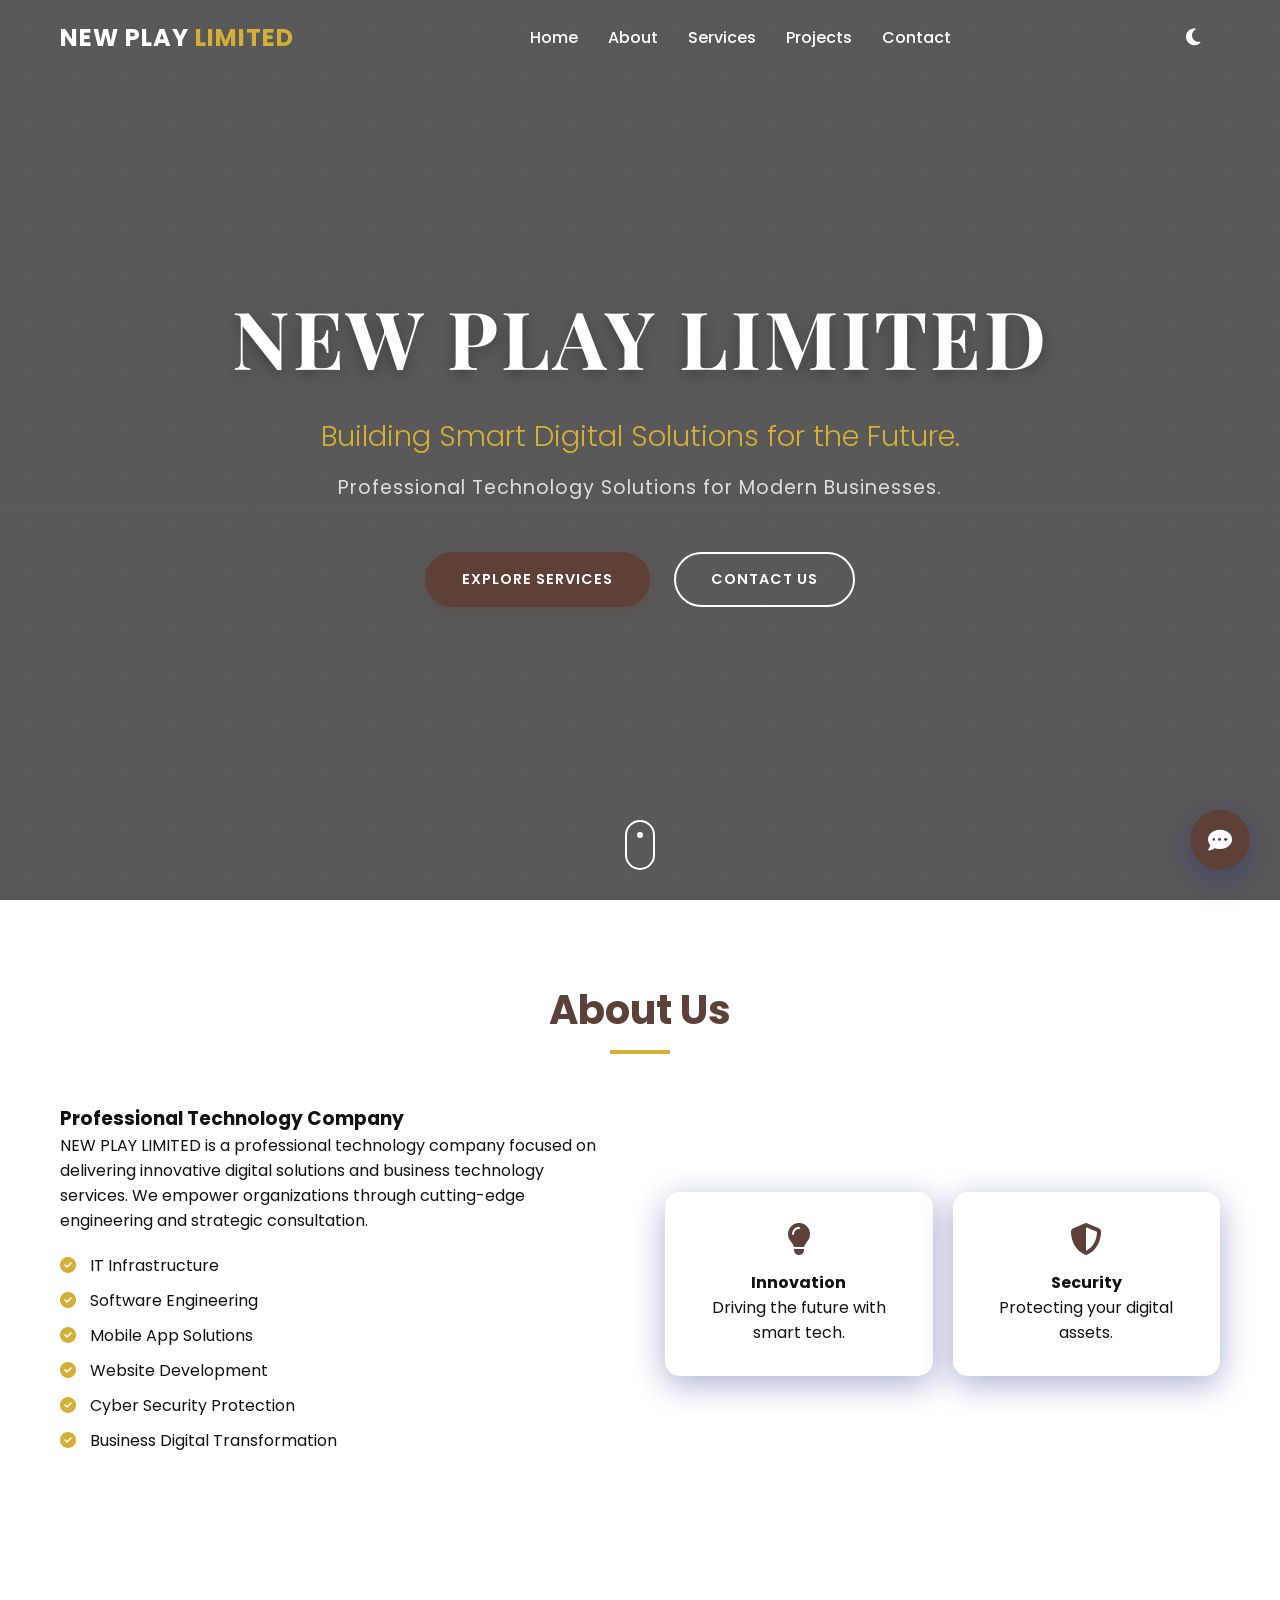
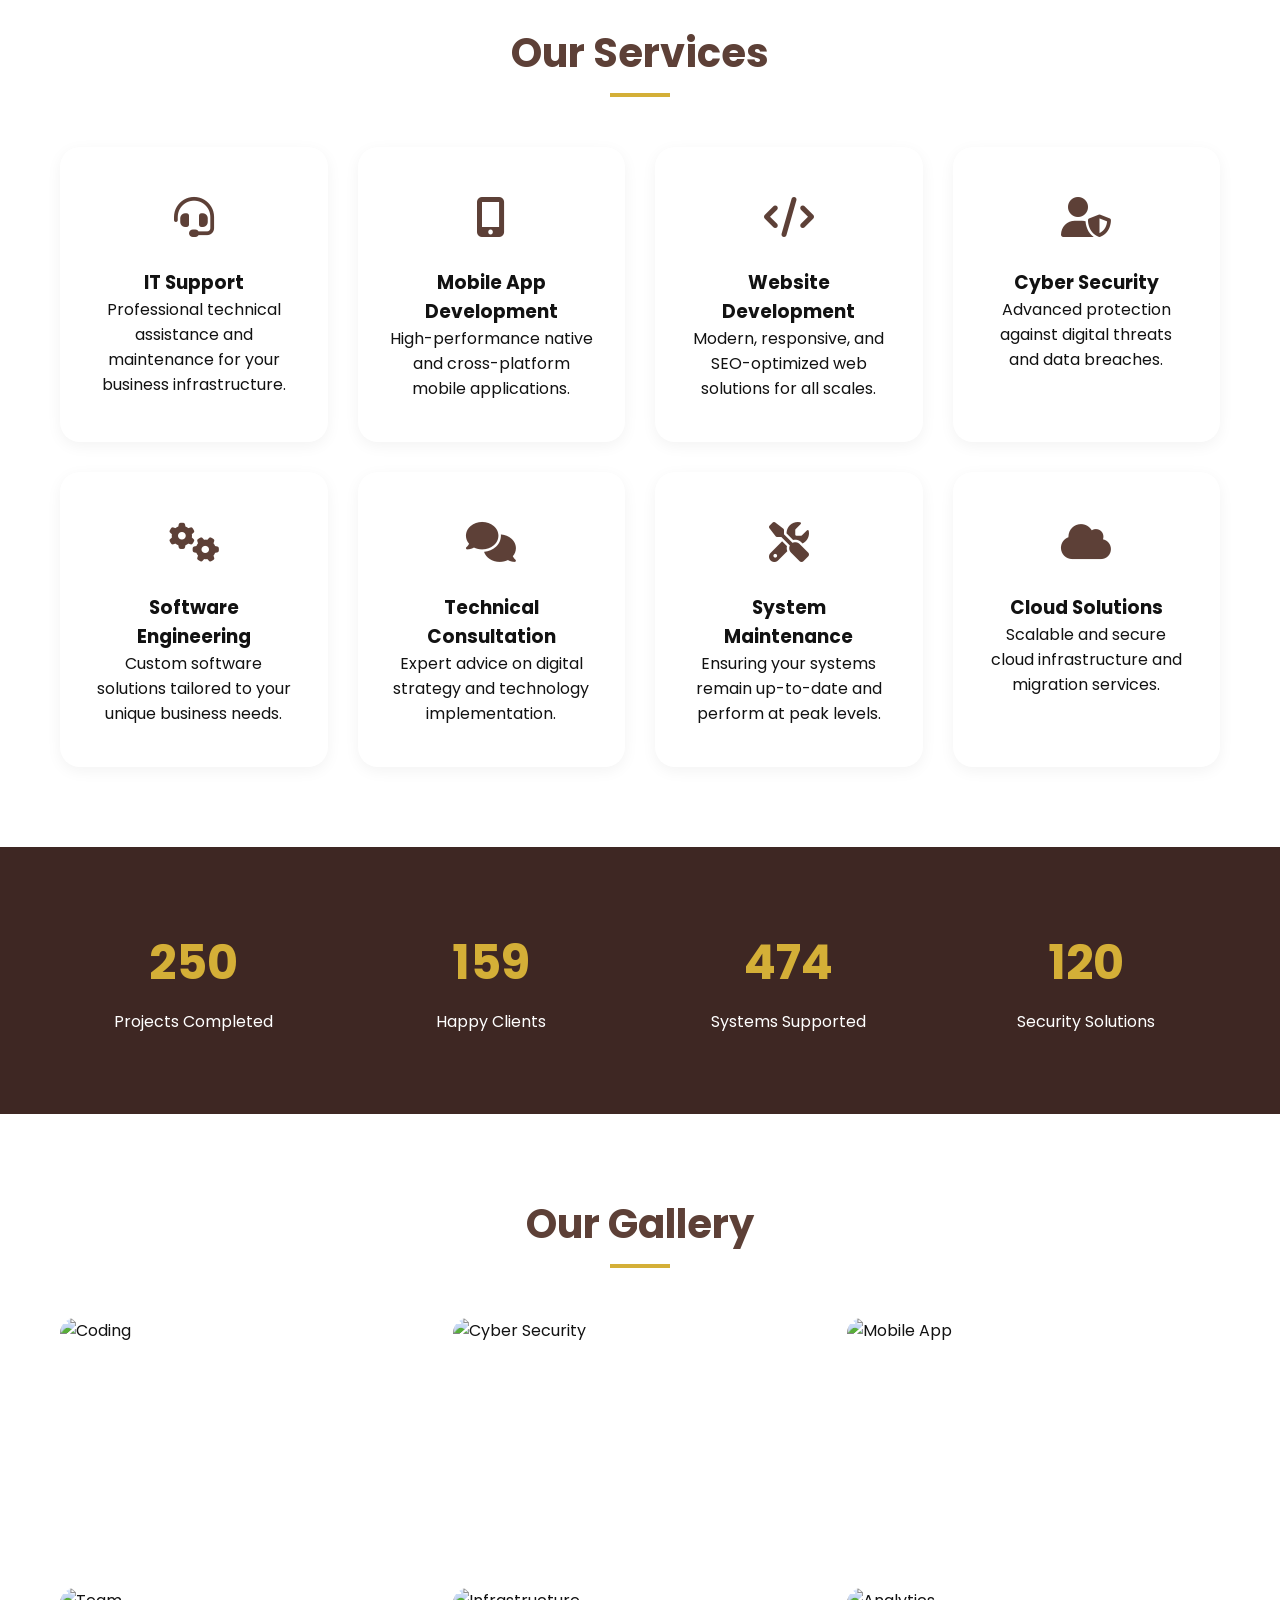
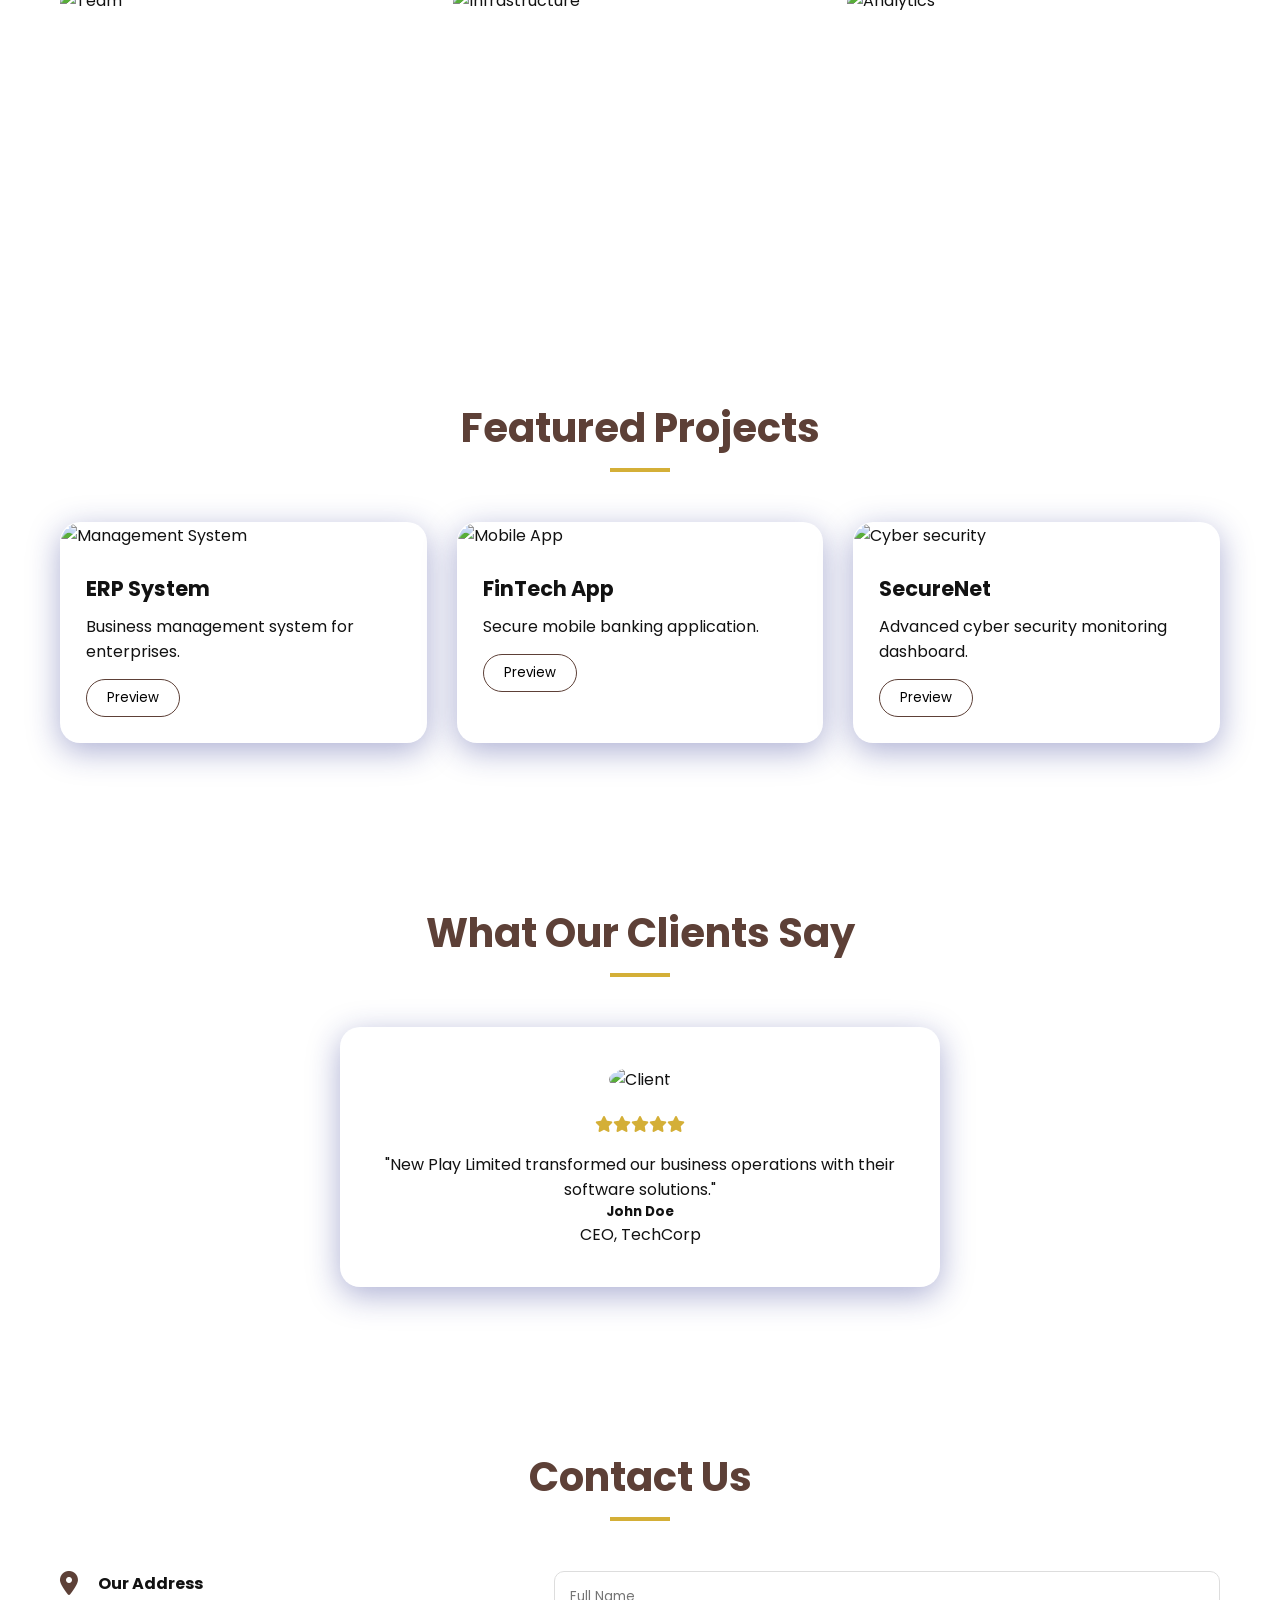
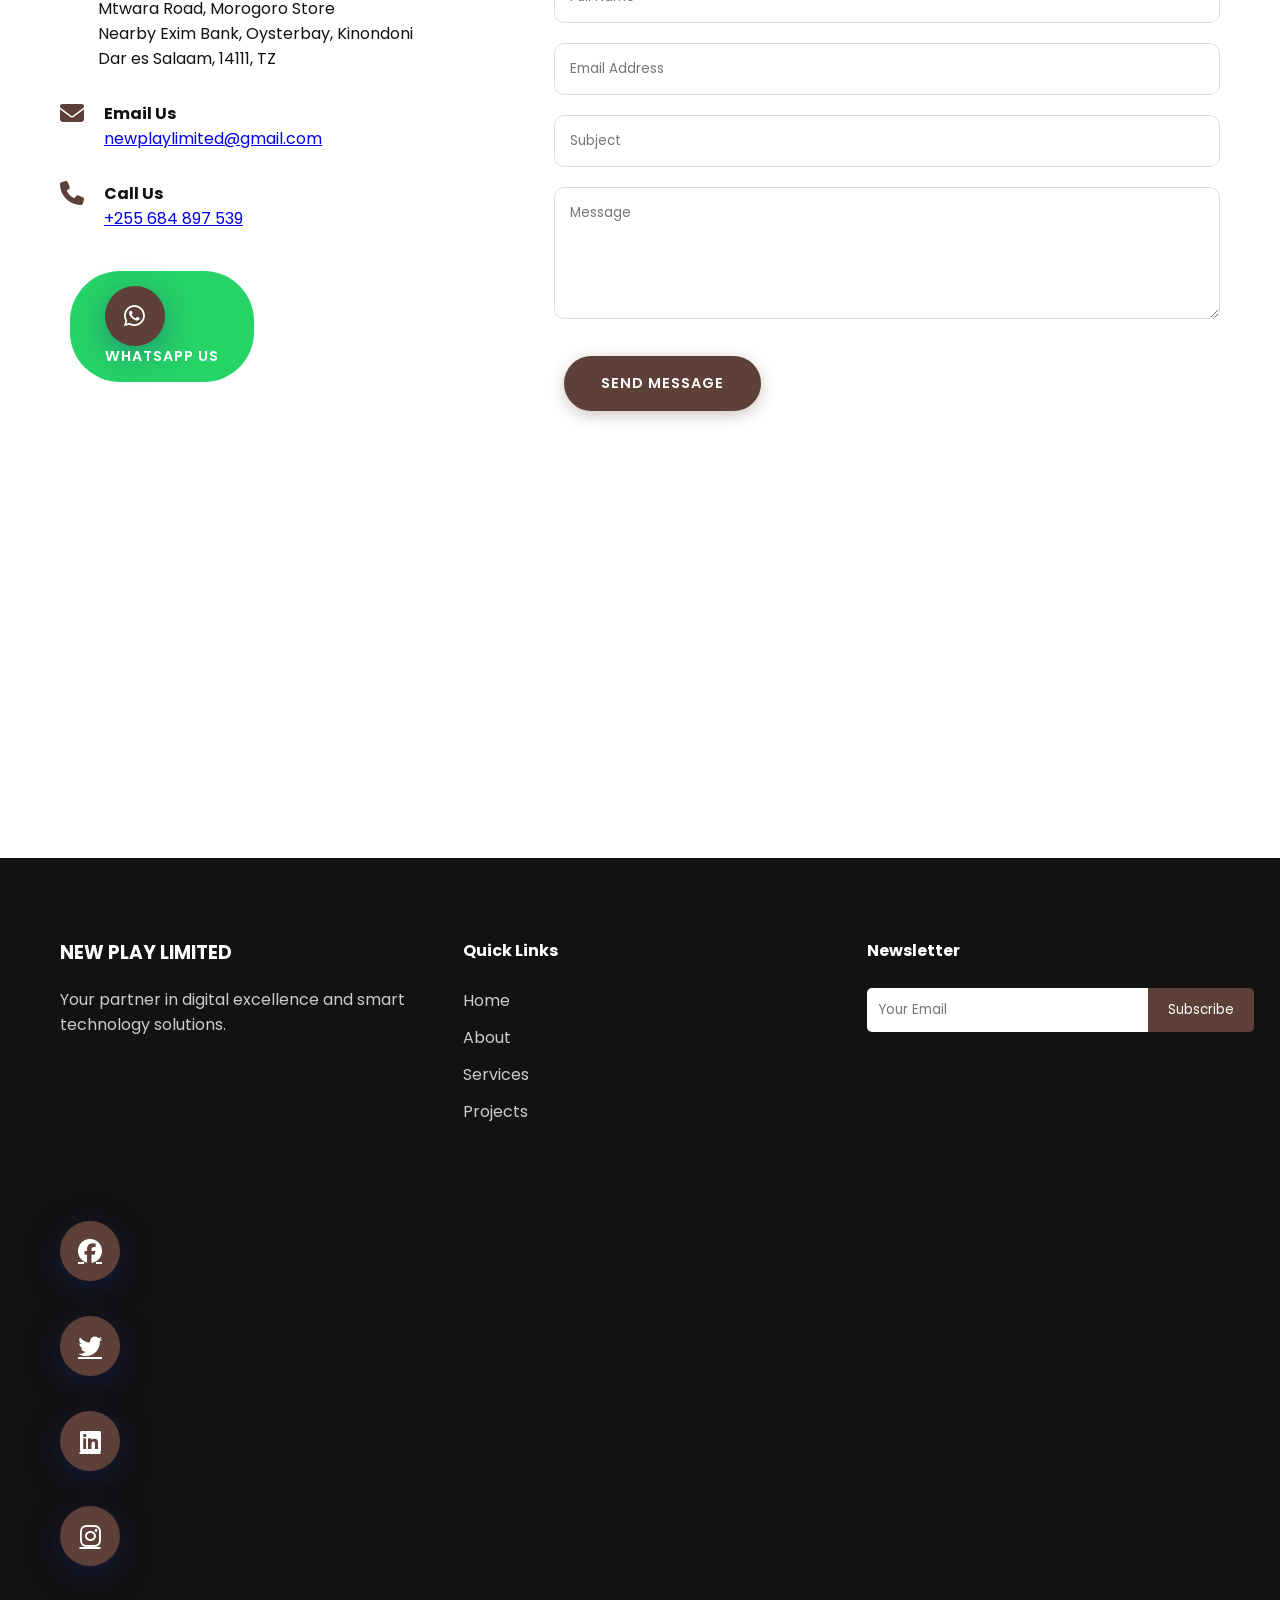
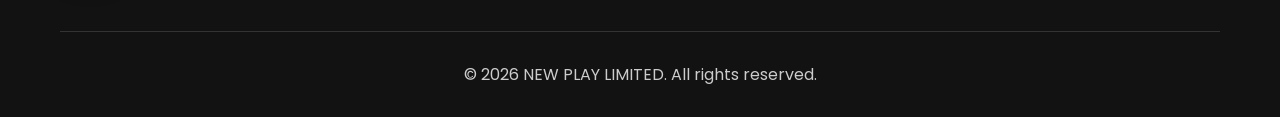
==== website/index.html @ 84be2267 "Initial commit: Professional website and project structure" ====
<!DOCTYPE html>
<html lang="en">
<head>
    <meta charset="UTF-8">
    <meta name="viewport" content="width=device-width, initial-scale=1.0">
    <title>NEW PLAY LIMITED | Building Smart Digital Solutions</title>
    <!-- Google Fonts -->
    <link href="https://fonts.googleapis.com/css2?family=Poppins:wght@300;400;500;600;700&family=Playfair+Display:wght@700&display=swap" rel="stylesheet">
    <!-- Font Awesome -->
    <link rel="stylesheet" href="https://cdnjs.cloudflare.com/ajax/libs/font-awesome/6.4.0/css/all.min.css">
    <!-- AOS Animation Library -->
    <link href="https://unpkg.com/aos@2.3.1/dist/aos.css" rel="stylesheet">
    <link rel="stylesheet" href="style.css">
</head>
<body>

    <!-- Loading Screen -->
    <div id="loader">
        <div class="spinner"></div>
    </div>

    <!-- Header / Navbar -->
    <header id="header">
        <nav class="navbar">
            <div class="logo">
                <a href="#">NEW PLAY <span>LIMITED</span></a>
            </div>
            <ul class="nav-links">
                <li><a href="#home">Home</a></li>
                <li><a href="#about">About</a></li>
                <li><a href="#services">Services</a></li>
                <li><a href="#portfolio">Projects</a></li>
                <li><a href="#contact">Contact</a></li>
            </ul>
            <div class="nav-btns">
                <button id="mode-toggle"><i class="fas fa-moon"></i></button>
                <div class="hamburger">
                    <span></span>
                    <span></span>
                    <span></span>
                </div>
            </div>
        </nav>
    </header>

    <!-- Hero Section -->
    <section id="home" class="hero">
        <div class="hero-content" data-aos="fade-up">
            <h1 data-aos="zoom-in" data-aos-delay="100">NEW PLAY LIMITED</h1>
            <p class="tagline" data-aos="fade-up" data-aos-delay="200">Building Smart Digital Solutions for the Future.</p>
            <p class="subtitle" data-aos="fade-up" data-aos-delay="300">Professional Technology Solutions for Modern Businesses.</p>
            <div class="hero-btns" data-aos="fade-up" data-aos-delay="400">
                <a href="#services" class="btn btn-primary">Explore Services</a>
                <a href="#contact" class="btn btn-secondary">Contact Us</a>
            </div>
        </div>
        <div class="scroll-indicator">
            <div class="mouse"></div>
        </div>
    </section>

    <!-- About Section -->
    <section id="about" class="about section-padding">
        <div class="container">
            <div class="section-header" data-aos="fade-up">
                <h2>About Us</h2>
                <div class="underline"></div>
            </div>
            <div class="about-grid">
                <div class="about-text" data-aos="fade-right">
                    <h3>Professional Technology Company</h3>
                    <p>NEW PLAY LIMITED is a professional technology company focused on delivering innovative digital solutions and business technology services. We empower organizations through cutting-edge engineering and strategic consultation.</p>
                    <ul class="expertise-list">
                        <li><i class="fas fa-check-circle"></i> IT Infrastructure</li>
                        <li><i class="fas fa-check-circle"></i> Software Engineering</li>
                        <li><i class="fas fa-check-circle"></i> Mobile App Solutions</li>
                        <li><i class="fas fa-check-circle"></i> Website Development</li>
                        <li><i class="fas fa-check-circle"></i> Cyber Security Protection</li>
                        <li><i class="fas fa-check-circle"></i> Business Digital Transformation</li>
                    </ul>
                </div>
                <div class="about-cards" data-aos="fade-left">
                    <div class="info-card">
                        <i class="fas fa-lightbulb"></i>
                        <h4>Innovation</h4>
                        <p>Driving the future with smart tech.</p>
                    </div>
                    <div class="info-card">
                        <i class="fas fa-shield-alt"></i>
                        <h4>Security</h4>
                        <p>Protecting your digital assets.</p>
                    </div>
                </div>
            </div>
        </div>
    </section>

    <!-- Services Section -->
    <section id="services" class="services section-padding">
        <div class="container">
            <div class="section-header" data-aos="fade-up">
                <h2>Our Services</h2>
                <div class="underline"></div>
            </div>
            <div class="services-grid">
                <!-- IT Support -->
                <div class="service-card" data-aos="zoom-in">
                    <div class="card-icon"><i class="fas fa-headset"></i></div>
                    <h3>IT Support</h3>
                    <p>Professional technical assistance and maintenance for your business infrastructure.</p>
                </div>
                <!-- Mobile App -->
                <div class="service-card" data-aos="zoom-in" data-aos-delay="100">
                    <div class="card-icon"><i class="fas fa-mobile-alt"></i></div>
                    <h3>Mobile App Development</h3>
                    <p>High-performance native and cross-platform mobile applications.</p>
                </div>
                <!-- Website Dev -->
                <div class="service-card" data-aos="zoom-in" data-aos-delay="200">
                    <div class="card-icon"><i class="fas fa-code"></i></div>
                    <h3>Website Development</h3>
                    <p>Modern, responsive, and SEO-optimized web solutions for all scales.</p>
                </div>
                <!-- Cyber Security -->
                <div class="service-card" data-aos="zoom-in" data-aos-delay="300">
                    <div class="card-icon"><i class="fas fa-user-shield"></i></div>
                    <h3>Cyber Security</h3>
                    <p>Advanced protection against digital threats and data breaches.</p>
                </div>
                <!-- Software Engineering -->
                <div class="service-card" data-aos="zoom-in" data-aos-delay="400">
                    <div class="card-icon"><i class="fas fa-cogs"></i></div>
                    <h3>Software Engineering</h3>
                    <p>Custom software solutions tailored to your unique business needs.</p>
                </div>
                <!-- Technical Consultation -->
                <div class="service-card" data-aos="zoom-in" data-aos-delay="500">
                    <div class="card-icon"><i class="fas fa-comments"></i></div>
                    <h3>Technical Consultation</h3>
                    <p>Expert advice on digital strategy and technology implementation.</p>
                </div>
                <!-- System Maintenance -->
                <div class="service-card" data-aos="zoom-in" data-aos-delay="600">
                    <div class="card-icon"><i class="fas fa-tools"></i></div>
                    <h3>System Maintenance</h3>
                    <p>Ensuring your systems remain up-to-date and perform at peak levels.</p>
                </div>
                <!-- Cloud Solutions -->
                <div class="service-card" data-aos="zoom-in" data-aos-delay="700">
                    <div class="card-icon"><i class="fas fa-cloud"></i></div>
                    <h3>Cloud Solutions</h3>
                    <p>Scalable and secure cloud infrastructure and migration services.</p>
                </div>
            </div>
        </div>
    </section>

    <!-- Statistics Section -->
    <section class="stats section-padding">
        <div class="container">
            <div class="stats-grid">
                <div class="stat-item" data-aos="fade-up">
                    <h3 class="counter" data-target="250">0</h3>
                    <p>Projects Completed</p>
                </div>
                <div class="stat-item" data-aos="fade-up" data-aos-delay="100">
                    <h3 class="counter" data-target="180">0</h3>
                    <p>Happy Clients</p>
                </div>
                <div class="stat-item" data-aos="fade-up" data-aos-delay="200">
                    <h3 class="counter" data-target="500">0</h3>
                    <p>Systems Supported</p>
                </div>
                <div class="stat-item" data-aos="fade-up" data-aos-delay="300">
                    <h3 class="counter" data-target="120">0</h3>
                    <p>Security Solutions</p>
                </div>
            </div>
        </div>
    </section>

    <!-- Gallery Section -->
    <section id="gallery" class="gallery section-padding">
        <div class="container">
            <div class="section-header" data-aos="fade-up">
                <h2>Our Gallery</h2>
                <div class="underline"></div>
            </div>
            <div class="gallery-grid">
                <div class="gallery-item" data-aos="zoom-in">
                    <img src="https://images.unsplash.com/photo-1517694712202-14dd9538aa97" alt="Coding">
                    <div class="overlay"><span>Software Dev</span></div>
                </div>
                <div class="gallery-item" data-aos="zoom-in" data-aos-delay="100">
                    <img src="https://images.unsplash.com/photo-1550751827-4bd374c3f58b" alt="Cyber Security">
                    <div class="overlay"><span>Cyber Security</span></div>
                </div>
                <div class="gallery-item" data-aos="zoom-in" data-aos-delay="200">
                    <img src="https://images.unsplash.com/photo-1526772662000-3f88f10405ff" alt="Mobile App">
                    <div class="overlay"><span>Mobile Solutions</span></div>
                </div>
                <div class="gallery-item" data-aos="zoom-in" data-aos-delay="300">
                    <img src="https://images.unsplash.com/photo-1551434678-e076c223a692" alt="Team">
                    <div class="overlay"><span>Collaboration</span></div>
                </div>
                <div class="gallery-item" data-aos="zoom-in" data-aos-delay="400">
                    <img src="https://images.unsplash.com/photo-1451187580459-43490279c0fa" alt="Infrastructure">
                    <div class="overlay"><span>Infrastructure</span></div>
                </div>
                <div class="gallery-item" data-aos="zoom-in" data-aos-delay="500">
                    <img src="https://images.unsplash.com/photo-1460925895917-afdab827c52f" alt="Analytics">
                    <div class="overlay"><span>Digital Growth</span></div>
                </div>
            </div>
        </div>
    </section>

    <!-- Portfolio Section -->
    <section id="portfolio" class="portfolio section-padding">
        <div class="container">
            <div class="section-header" data-aos="fade-up">
                <h2>Featured Projects</h2>
                <div class="underline"></div>
            </div>
            <div class="portfolio-grid">
                <div class="portfolio-card" data-aos="fade-up">
                    <div class="project-img">
                        <img src="https://images.unsplash.com/photo-1551288049-bbbda536339a" alt="Management System">
                    </div>
                    <div class="project-info">
                        <h4>ERP System</h4>
                        <p>Business management system for enterprises.</p>
                        <button class="btn-sm">Preview</button>
                    </div>
                </div>
                <div class="portfolio-card" data-aos="fade-up" data-aos-delay="100">
                    <div class="project-img">
                        <img src="https://images.unsplash.com/photo-1512941937669-90a1b58e7e9c" alt="Mobile App">
                    </div>
                    <div class="project-info">
                        <h4>FinTech App</h4>
                        <p>Secure mobile banking application.</p>
                        <button class="btn-sm">Preview</button>
                    </div>
                </div>
                <div class="portfolio-card" data-aos="fade-up" data-aos-delay="200">
                    <div class="project-img">
                        <img src="https://images.unsplash.com/photo-1555066931-4365d14bab8c" alt="Cyber security">
                    </div>
                    <div class="project-info">
                        <h4>SecureNet</h4>
                        <p>Advanced cyber security monitoring dashboard.</p>
                        <button class="btn-sm">Preview</button>
                    </div>
                </div>
            </div>
        </div>
    </section>

    <!-- Testimonials Section -->
    <section class="testimonials section-padding">
        <div class="container">
            <div class="section-header" data-aos="fade-up">
                <h2>What Our Clients Say</h2>
                <div class="underline"></div>
            </div>
            <div class="testimonial-slider" data-aos="fade-up">
                <div class="testimonial-card">
                    <img src="https://i.pravatar.cc/100?u=1" alt="Client">
                    <div class="stars"><i class="fas fa-star"></i><i class="fas fa-star"></i><i class="fas fa-star"></i><i class="fas fa-star"></i><i class="fas fa-star"></i></div>
                    <p>"New Play Limited transformed our business operations with their software solutions."</p>
                    <h5>John Doe</h5>
                    <span>CEO, TechCorp</span>
                </div>
                <!-- More will be handled by JS slider logic or simple flex -->
            </div>
        </div>
    </section>

    <!-- Contact Section -->
    <section id="contact" class="contact section-padding">
        <div class="container">
            <div class="section-header" data-aos="fade-up">
                <h2>Contact Us</h2>
                <div class="underline"></div>
            </div>
            <div class="contact-grid">
                <div class="contact-info" data-aos="fade-right">
                    <div class="info-item">
                        <i class="fas fa-map-marker-alt"></i>
                        <div>
                            <h4>Our Address</h4>
                            <p>Mtwara Road, Morogoro Store</p>
                            <p>Nearby Exim Bank, Oysterbay, Kinondoni</p>
                            <p>Dar es Salaam, 14111, TZ</p>
                        </div>
                    </div>
                    <div class="info-item">
                        <i class="fas fa-envelope"></i>
                        <div>
                            <h4>Email Us</h4>
                            <p><a href="mailto:newplaylimited@gmail.com">newplaylimited@gmail.com</a></p>
                        </div>
                    </div>
                    <div class="info-item">
                        <i class="fas fa-phone"></i>
                        <div>
                            <h4>Call Us</h4>
                            <p><a href="tel:+255684897539">+255 684 897 539</a></p>
                        </div>
                    </div>
                    <a href="https://wa.me/255684897539" class="btn btn-whatsapp"><i class="fab fa-whatsapp"></i> WhatsApp Us</a>
                </div>
                <div class="contact-form" data-aos="fade-left">
                    <form id="contact-form">
                        <div class="form-group">
                            <input type="text" placeholder="Full Name" required>
                        </div>
                        <div class="form-group">
                            <input type="email" placeholder="Email Address" required>
                        </div>
                        <div class="form-group">
                            <input type="text" placeholder="Subject" required>
                        </div>
                        <div class="form-group">
                            <textarea placeholder="Message" rows="5" required></textarea>
                        </div>
                        <button type="submit" class="btn btn-primary">Send Message</button>
                    </form>
                </div>
            </div>
            <div class="map-container" data-aos="fade-up">
                <iframe src="https://www.google.com/maps/embed?pb=!1m18!1m12!1m3!1d3961.8023456789!2d39.26!3d-6.78!2m3!1f0!2f0!3f0!3m2!1i1024!2i768!4f13.1!3m3!1m2!1s0x0%3A0x0!2zNsKwNDYnNDguMCJTIDM5wrAxNSczNi4wIkU!5e0!3m2!1sen!2stz!4v1620000000000!5m2!1sen!2stz" width="100%" height="300" style="border:0;" allowfullscreen="" loading="lazy"></iframe>
            </div>
        </div>
    </section>

    <!-- Footer -->
    <footer>
        <div class="container">
            <div class="footer-grid">
                <div class="footer-about">
                    <h3>NEW PLAY <span>LIMITED</span></h3>
                    <p>Your partner in digital excellence and smart technology solutions.</p>
                </div>
                <div class="footer-links">
                    <h4>Quick Links</h4>
                    <ul>
                        <li><a href="#home">Home</a></li>
                        <li><a href="#about">About</a></li>
                        <li><a href="#services">Services</a></li>
                        <li><a href="#portfolio">Projects</a></li>
                    </ul>
                </div>
                <div class="footer-newsletter">
                    <h4>Newsletter</h4>
                    <form>
                        <input type="email" placeholder="Your Email">
                        <button type="submit">Subscribe</button>
                    </form>
                </div>
            </div>
            <div class="social-links">
                <a href="#"><i class="fab fa-facebook"></i></a>
                <a href="#"><i class="fab fa-twitter"></i></a>
                <a href="#"><i class="fab fa-linkedin"></i></a>
                <a href="#"><i class="fab fa-instagram"></i></a>
            </div>
            <div class="copyright">
                <p>&copy; 2026 NEW PLAY LIMITED. All rights reserved.</p>
            </div>
        </div>
    </footer>

    <!-- Floating Action Button -->
    <div class="fab-container">
        <a href="#contact" class="fab"><i class="fas fa-comment-dots"></i></a>
    </div>

    <!-- AOS JS -->
    <script src="https://unpkg.com/aos@2.3.1/dist/aos.js"></script>
    <script src="script.js"></script>
</body>
</html>
---- website/style.css ----
:root {
    --primary-brown: #5d4037;
    --light-brown: #8d6e63;
    --dark-brown: #3e2723;
    --gold: #d4af37;
    --white: #ffffff;
    --black: #121212;
    --glass: rgba(255, 255, 255, 0.1);
    --glass-border: rgba(255, 255, 255, 0.2);
    --shadow: 0 8px 32px 0 rgba(31, 38, 135, 0.37);
    --transition: all 0.3s ease;
}

[data-theme="dark"] {
    --white: #1e1e1e;
    --black: #ffffff;
    --glass: rgba(0, 0, 0, 0.3);
    --glass-border: rgba(255, 255, 255, 0.1);
}

* {
    margin: 0;
    padding: 0;
    box-sizing: border-box;
    font-family: 'Poppins', sans-serif;
}

html {
    scroll-behavior: smooth;
}

body {
    background-color: var(--white);
    color: var(--black);
    overflow-x: hidden;
}

/* Loader */
#loader {
    position: fixed;
    top: 0;
    left: 0;
    width: 100%;
    height: 100vh;
    background: var(--dark-brown);
    display: flex;
    justify-content: center;
    align-items: center;
    z-index: 9999;
    transition: opacity 0.5s ease;
}

.spinner {
    width: 50px;
    height: 50px;
    border: 5px solid var(--glass);
    border-top: 5px solid var(--gold);
    border-radius: 50%;
    animation: spin 1s linear infinite;
}

@keyframes spin {
    0% { transform: rotate(0deg); }
    100% { transform: rotate(360deg); }
}

/* Container */
.container {
    max-width: 1200px;
    margin: 0 auto;
    padding: 0 20px;
}

.section-padding {
    padding: 80px 0;
}

.section-header {
    text-align: center;
    margin-bottom: 50px;
}

.section-header h2 {
    font-size: 2.5rem;
    color: var(--primary-brown);
}

.underline {
    width: 60px;
    height: 4px;
    background: var(--gold);
    margin: 10px auto;
}

/* Header & Navbar */
header {
    position: fixed;
    top: 0;
    width: 100%;
    z-index: 1000;
    padding: 20px 0;
    transition: var(--transition);
}

header.sticky {
    background: rgba(62, 39, 35, 0.9);
    backdrop-filter: blur(10px);
    padding: 10px 0;
    box-shadow: var(--shadow);
}

.navbar {
    display: flex;
    justify-content: space-between;
    align-items: center;
    max-width: 1200px;
    margin: 0 auto;
    padding: 0 20px;
}

.logo a {
    font-size: 1.5rem;
    font-weight: 700;
    color: var(--white);
    text-decoration: none;
    letter-spacing: 1px;
}

.logo span {
    color: var(--gold);
}

.nav-links {
    display: flex;
    list-style: none;
}

.nav-links li {
    margin: 0 15px;
}

.nav-links a {
    color: var(--white);
    text-decoration: none;
    font-weight: 500;
    transition: var(--transition);
}

.nav-links a:hover {
    color: var(--gold);
}

.nav-btns {
    display: flex;
    align-items: center;
}

#mode-toggle {
    background: none;
    border: none;
    color: var(--white);
    font-size: 1.2rem;
    cursor: pointer;
    margin-right: 20px;
}

.hamburger {
    display: none;
    flex-direction: column;
    cursor: pointer;
}

.hamburger span {
    width: 25px;
    height: 3px;
    background: var(--white);
    margin: 2px 0;
    transition: var(--transition);
}

/* Hero Section */
.hero {
    height: 100vh;
    background: linear-gradient(rgba(18, 18, 18, 0.7), rgba(18, 18, 18, 0.7)), url('https://images.unsplash.com/photo-1550751827-4bd374c3f58b?ixlib=rb-1.2.1&auto=format&fit=crop&w=1920&q=80');
    background-size: cover;
    background-position: center;
    background-attachment: fixed;
    display: flex;
    justify-content: center;
    align-items: center;
    text-align: center;
    color: var(--white);
    position: relative;
    overflow: hidden;
}

.hero-content {
    max-width: 900px;
    padding: 0 20px;
    z-index: 2;
}

.hero h1 {
    font-size: 5rem;
    font-family: 'Playfair Display', serif;
    margin-bottom: 25px;
    letter-spacing: 3px;
    text-shadow: 0 5px 15px rgba(0,0,0,0.3);
}

.tagline {
    font-size: 1.8rem;
    margin-bottom: 15px;
    font-weight: 300;
    color: var(--gold);
}

.subtitle {
    font-size: 1.2rem;
    margin-bottom: 40px;
    color: rgba(255,255,255,0.8);
    letter-spacing: 1px;
}

/* Floating Particles (CSS Only) */
.hero::after {
    content: '';
    position: absolute;
    width: 100%;
    height: 100%;
    top: 0;
    left: 0;
    background: radial-gradient(circle, rgba(212, 175, 55, 0.05) 1px, transparent 1px);
    background-size: 50px 50px;
    animation: particleMove 20s linear infinite;
    z-index: 1;
}

@keyframes particleMove {
    from { background-position: 0 0; }
    to { background-position: 100px 100px; }
}

.btn {
    padding: 15px 35px;
    border-radius: 50px;
    text-decoration: none;
    font-weight: 600;
    transition: var(--transition);
    display: inline-block;
    margin: 10px;
    text-transform: uppercase;
    letter-spacing: 1px;
    font-size: 0.9rem;
}

.btn-primary {
    background: var(--primary-brown);
    color: var(--white);
    border: 2px solid var(--primary-brown);
    box-shadow: 0 4px 15px rgba(93, 64, 55, 0.3);
}

.btn-primary:hover {
    background: transparent;
    border-color: var(--white);
    box-shadow: 0 0 20px rgba(255, 255, 255, 0.4);
    transform: translateY(-3px);
}

.btn-secondary {
    background: transparent;
    color: var(--white);
    border: 2px solid var(--white);
}

.btn-secondary:hover {
    background: var(--white);
    color: var(--dark-brown);
    box-shadow: 0 0 20px rgba(255, 255, 255, 0.4);
    transform: translateY(-3px);
}

/* Scroll indicator */
.scroll-indicator {
    position: absolute;
    bottom: 30px;
    left: 50%;
    transform: translateX(-50%);
}

.mouse {
    width: 30px;
    height: 50px;
    border: 2px solid var(--white);
    border-radius: 20px;
    position: relative;
}

.mouse::after {
    content: '';
    width: 6px;
    height: 6px;
    background: var(--white);
    position: absolute;
    left: 50%;
    top: 10px;
    transform: translateX(-50%);
    border-radius: 50%;
    animation: scroll 1.5s infinite;
}

@keyframes scroll {
    0% { transform: translate(-50%, 0); opacity: 1; }
    100% { transform: translate(-50%, 20px); opacity: 0; }
}

/* About Section */
.about-grid {
    display: grid;
    grid-template-columns: 1fr 1fr;
    gap: 50px;
    align-items: center;
}

.expertise-list {
    list-style: none;
    margin-top: 20px;
}

.expertise-list li {
    margin-bottom: 10px;
}

.expertise-list i {
    color: var(--gold);
    margin-right: 10px;
}

.about-cards {
    display: flex;
    gap: 20px;
}

.info-card {
    background: var(--white);
    padding: 30px;
    border-radius: 15px;
    box-shadow: var(--shadow);
    text-align: center;
    border: 1px solid var(--glass-border);
    transition: var(--transition);
    flex: 1;
}

.info-card i {
    font-size: 2rem;
    color: var(--primary-brown);
    margin-bottom: 15px;
}

.info-card:hover {
    transform: translateY(-10px);
    background: var(--primary-brown);
    color: var(--white);
}

.info-card:hover i {
    color: var(--white);
}

/* Services Section */
.services-grid {
    display: grid;
    grid-template-columns: repeat(auto-fit, minmax(250px, 1fr));
    gap: 30px;
}

.service-card {
    background: var(--white);
    padding: 40px 30px;
    border-radius: 20px;
    text-align: center;
    border: 1px solid var(--glass-border);
    box-shadow: 0 4px 15px rgba(0,0,0,0.05);
    transition: var(--transition);
    position: relative;
    overflow: hidden;
    z-index: 1;
}

.service-card::before {
    content: '';
    position: absolute;
    top: 0;
    left: 0;
    width: 100%;
    height: 0;
    background: var(--primary-brown);
    transition: var(--transition);
    z-index: -1;
}

.service-card:hover::before {
    height: 100%;
}

.service-card:hover {
    color: var(--white);
    transform: translateY(-5px);
}

.card-icon {
    font-size: 2.5rem;
    color: var(--primary-brown);
    margin-bottom: 20px;
    transition: var(--transition);
}

.service-card:hover .card-icon {
    color: var(--gold);
}

/* Glassmorphism Effect */
.glass-effect {
    background: var(--glass);
    backdrop-filter: blur(10px);
    border: 1px solid var(--glass-border);
}

/* Stats Section */
.stats {
    background: var(--dark-brown);
    color: var(--white);
}

.stats-grid {
    display: grid;
    grid-template-columns: repeat(auto-fit, minmax(200px, 1fr));
    gap: 30px;
    text-align: center;
}

.stat-item h3 {
    font-size: 3rem;
    margin-bottom: 10px;
    color: var(--gold);
}

/* Gallery Section */
.gallery-grid {
    display: grid;
    grid-template-columns: repeat(auto-fit, minmax(300px, 1fr));
    gap: 20px;
}

.gallery-item {
    position: relative;
    overflow: hidden;
    border-radius: 15px;
    height: 250px;
}

.gallery-item img {
    width: 100%;
    height: 100%;
    object-fit: cover;
    transition: transform 0.5s ease;
}

.gallery-item .overlay {
    position: absolute;
    top: 0;
    left: 0;
    width: 100%;
    height: 100%;
    background: rgba(93, 64, 55, 0.8);
    display: flex;
    justify-content: center;
    align-items: center;
    color: var(--white);
    opacity: 0;
    transition: var(--transition);
}

.gallery-item:hover img {
    transform: scale(1.1);
}

.gallery-item:hover .overlay {
    opacity: 1;
}

/* Portfolio Section */
.portfolio-grid {
    display: grid;
    grid-template-columns: repeat(auto-fit, minmax(350px, 1fr));
    gap: 30px;
}

.portfolio-card {
    background: var(--white);
    border-radius: 20px;
    overflow: hidden;
    box-shadow: var(--shadow);
    transition: var(--transition);
    border: 1px solid var(--glass-border);
}

.project-img img {
    width: 100%;
    height: 200px;
    object-fit: cover;
}

.project-info {
    padding: 25px;
}

.project-info h4 {
    margin-bottom: 10px;
    font-size: 1.3rem;
}

.btn-sm {
    margin-top: 15px;
    padding: 8px 20px;
    background: transparent;
    border: 1px solid var(--primary-brown);
    border-radius: 25px;
    cursor: pointer;
    transition: var(--transition);
}

.btn-sm:hover {
    background: var(--primary-brown);
    color: var(--white);
}

/* Testimonials */
.testimonial-card {
    background: var(--white);
    padding: 40px;
    border-radius: 20px;
    text-align: center;
    box-shadow: var(--shadow);
    max-width: 600px;
    margin: 0 auto;
}

.testimonial-card img {
    width: 80px;
    height: 80px;
    border-radius: 50%;
    margin-bottom: 20px;
}

.stars {
    color: var(--gold);
    margin-bottom: 15px;
}

/* Contact Section */
.contact-grid {
    display: grid;
    grid-template-columns: 1fr 1.5fr;
    gap: 50px;
    margin-bottom: 50px;
}

.info-item {
    display: flex;
    margin-bottom: 30px;
}

.info-item i {
    font-size: 1.5rem;
    color: var(--primary-brown);
    margin-right: 20px;
}

.btn-whatsapp {
    background: #25d366;
    color: white;
}

.contact-form .form-group {
    margin-bottom: 20px;
}

.contact-form input, .contact-form textarea {
    width: 100%;
    padding: 15px;
    border: 1px solid #ddd;
    border-radius: 10px;
    outline: none;
}

.contact-form input:focus, .contact-form textarea:focus {
    border-color: var(--primary-brown);
}

.map-container {
    border-radius: 20px;
    overflow: hidden;
}

/* Footer */
footer {
    background: var(--black);
    color: #ccc;
    padding: 80px 0 30px;
}

.footer-grid {
    display: grid;
    grid-template-columns: repeat(auto-fit, minmax(250px, 1fr));
    gap: 50px;
    margin-bottom: 50px;
}

.footer-about h3 {
    color: var(--white);
    margin-bottom: 20px;
}

.footer-links h4, .footer-newsletter h4 {
    color: var(--white);
    margin-bottom: 25px;
}

.footer-links ul {
    list-style: none;
}

.footer-links li {
    margin-bottom: 12px;
}

.footer-links a {
    color: #ccc;
    text-decoration: none;
    transition: var(--transition);
}

.footer-links a:hover {
    color: var(--gold);
    padding-left: 5px;
}

.footer-newsletter form {
    display: flex;
}

.footer-newsletter input {
    padding: 12px;
    border-radius: 5px 0 0 5px;
    border: none;
    flex: 1;
}

.footer-newsletter button {
    padding: 12px 20px;
    background: var(--primary-brown);
    color: var(--white);
    border: none;
    border-radius: 0 5px 5px 0;
    cursor: pointer;
}

.social-links {
    text-align: center;
    margin-bottom: 30px;
}

.social-links a {
    font-size: 1.5rem;
    color: var(--white);
    margin: 0 15px;
    transition: var(--transition);
}

.social-links a:hover {
    color: var(--gold);
}

.copyright {
    text-align: center;
    border-top: 1px solid #333;
    padding-top: 30px;
}

/* FAB */
.fab-container {
    position: fixed;
    bottom: 30px;
    right: 30px;
    z-index: 1000;
}

.fab {
    width: 60px;
    height: 60px;
    background: var(--primary-brown);
    color: var(--white);
    border-radius: 50%;
    display: flex;
    justify-content: center;
    align-items: center;
    font-size: 1.5rem;
    box-shadow: var(--shadow);
    text-decoration: none;
    transition: var(--transition);
}

.fab:hover {
    transform: rotate(360deg);
}

/* Responsive */
@media (max-width: 992px) {
    .about-grid, .contact-grid {
        grid-template-columns: 1fr;
    }

    .hero h1 {
        font-size: 3rem;
    }
}

@media (max-width: 768px) {
    .nav-links {
        position: fixed;
        right: -100%;
        top: 70px;
        flex-direction: column;
        background: var(--dark-brown);
        width: 100%;
        height: 100vh;
        text-align: center;
        transition: 0.3s;
        padding-top: 50px;
    }

    .nav-links.active {
        right: 0;
    }

    .nav-links li {
        margin: 20px 0;
    }

    .hamburger {
        display: flex;
    }

    .hamburger.active span:nth-child(1) {
        transform: rotate(45deg) translate(5px, 5px);
    }
    .hamburger.active span:nth-child(2) {
        opacity: 0;
    }
    .hamburger.active span:nth-child(3) {
        transform: rotate(-45deg) translate(7px, -6px);
    }

    .hero h1 {
        font-size: 2.5rem;
    }
}
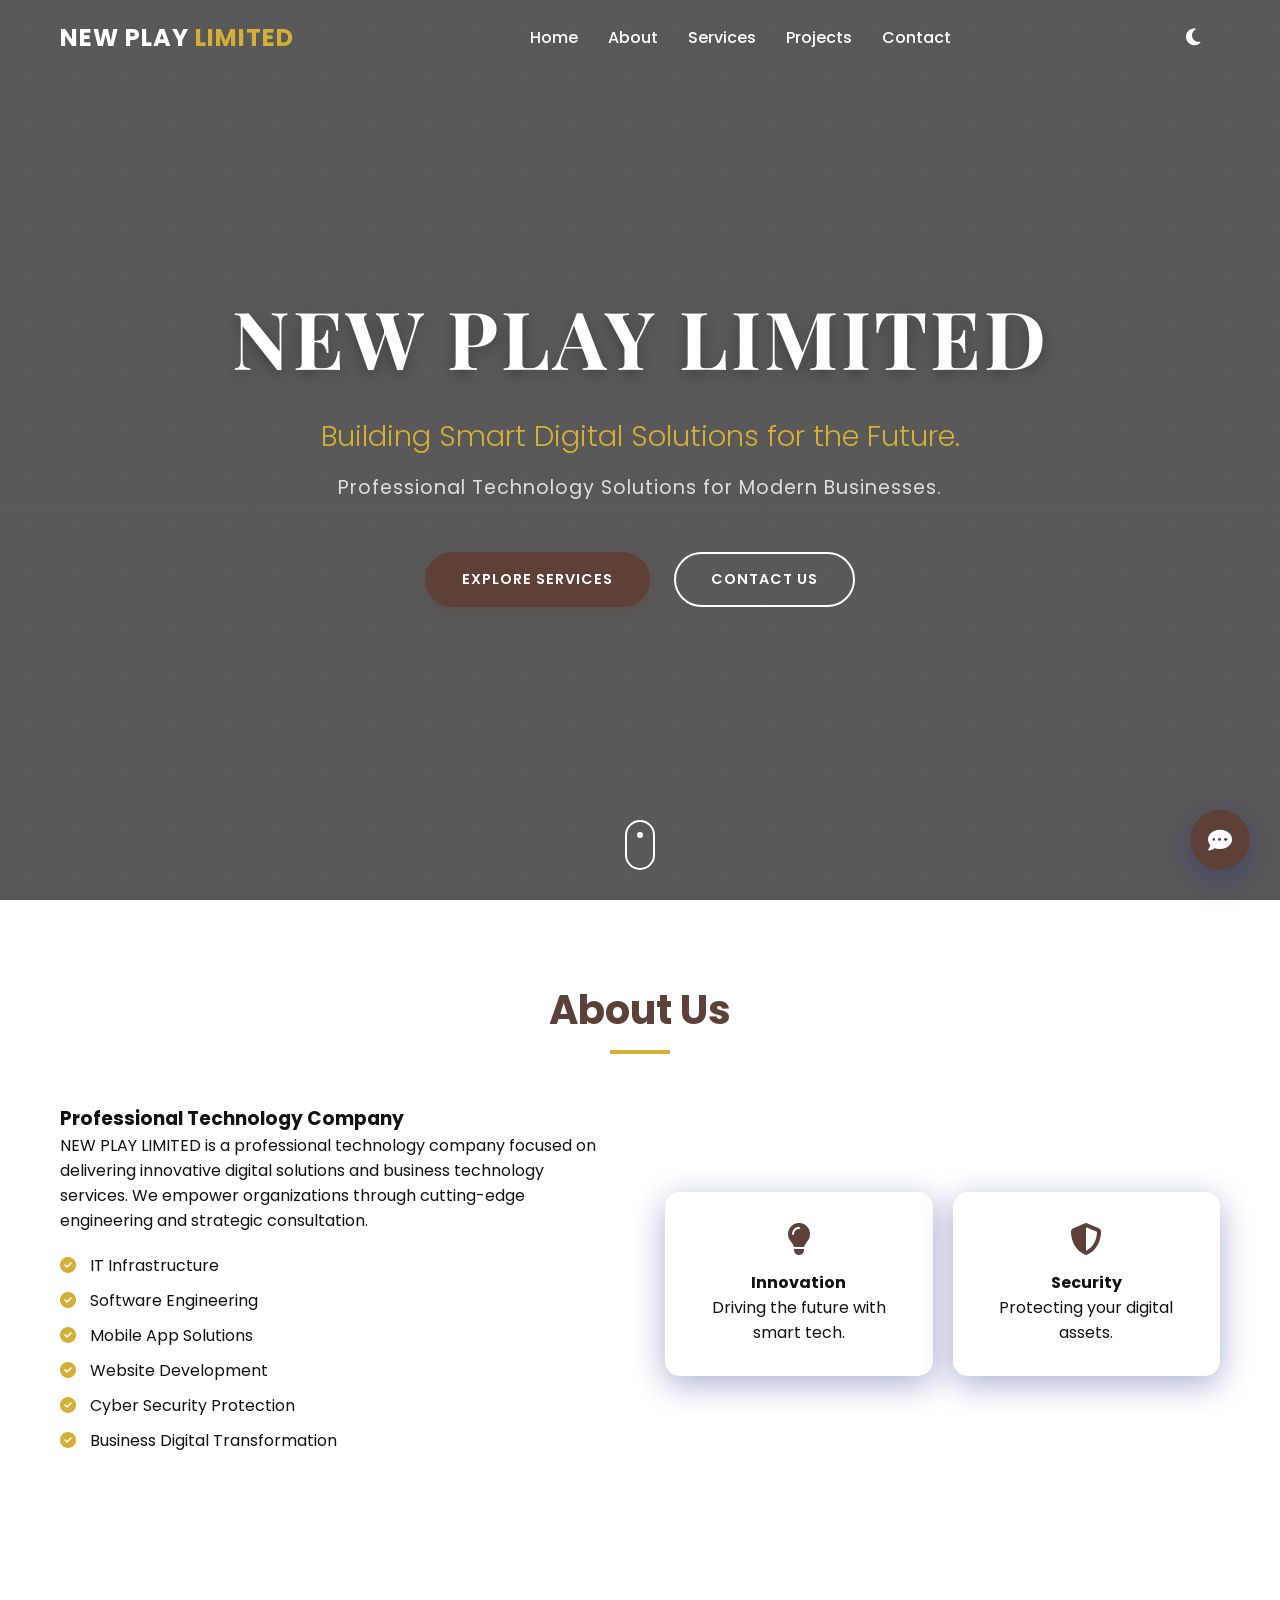
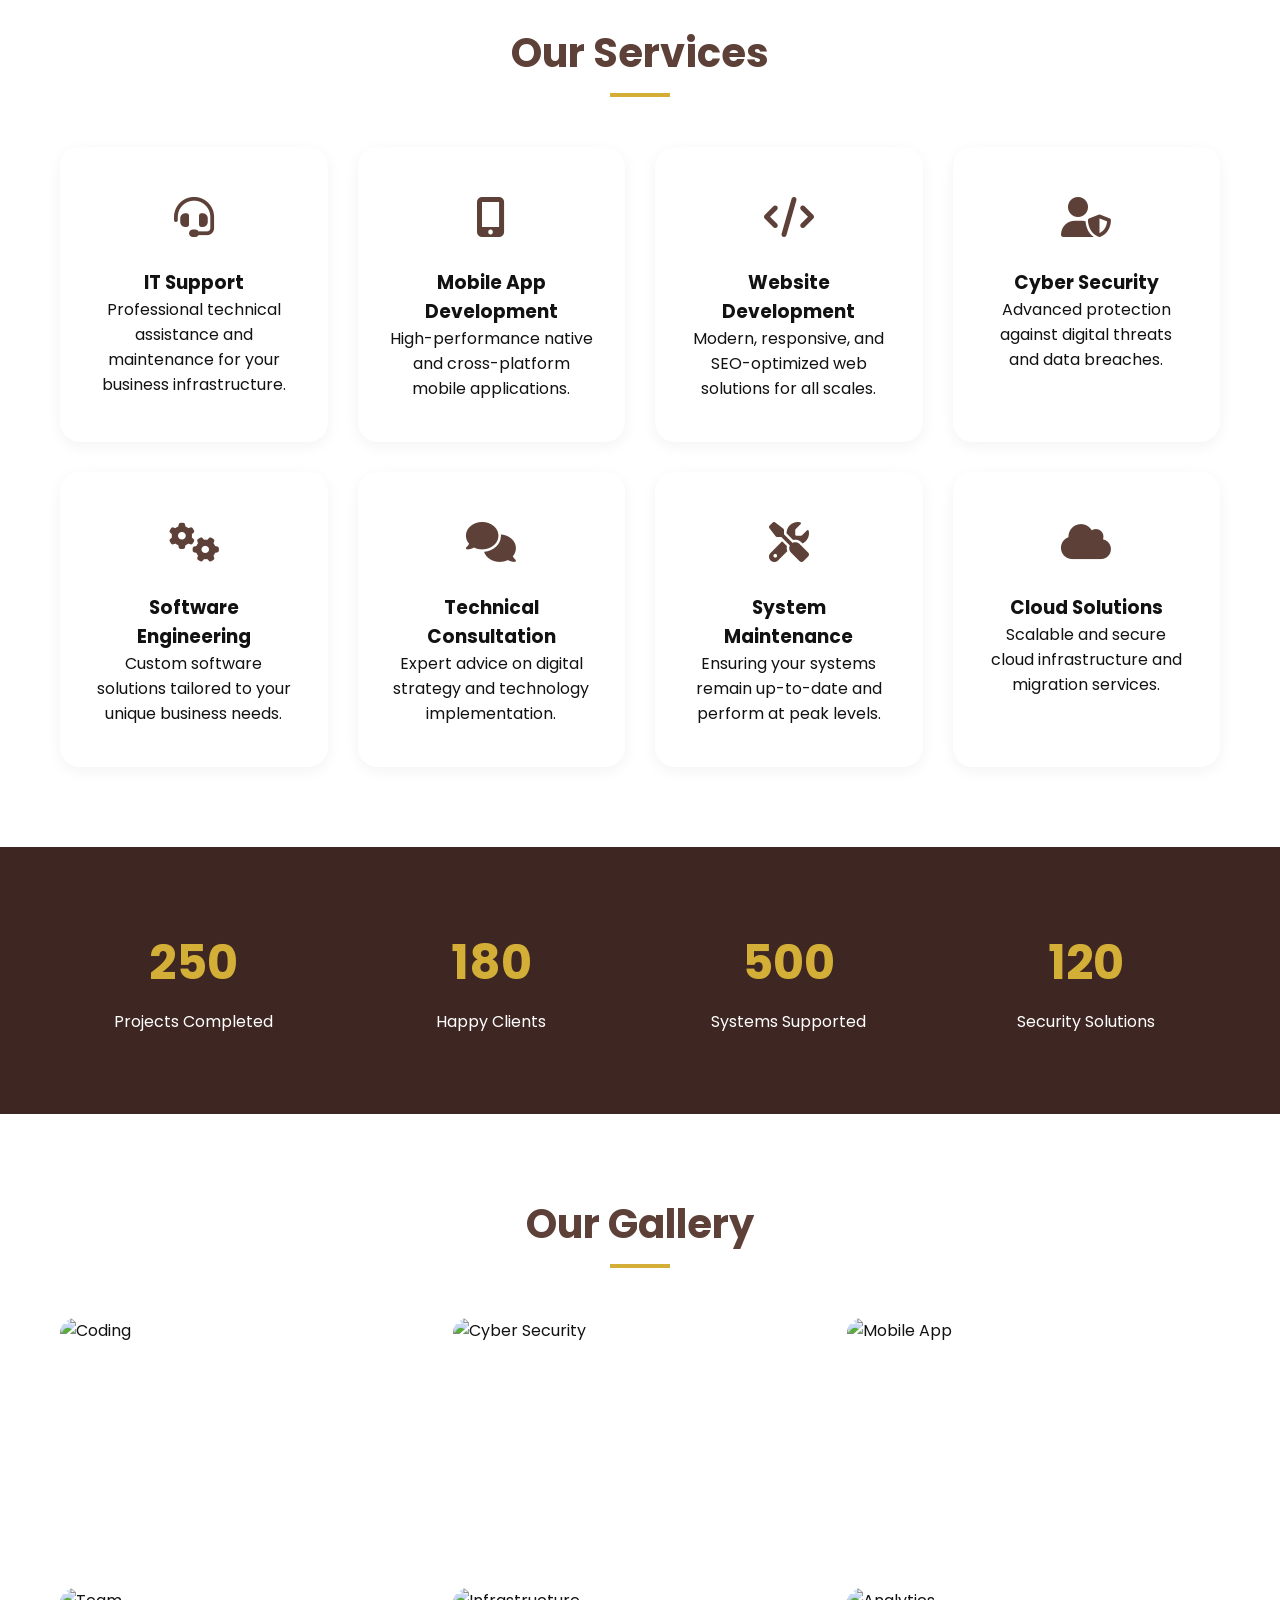
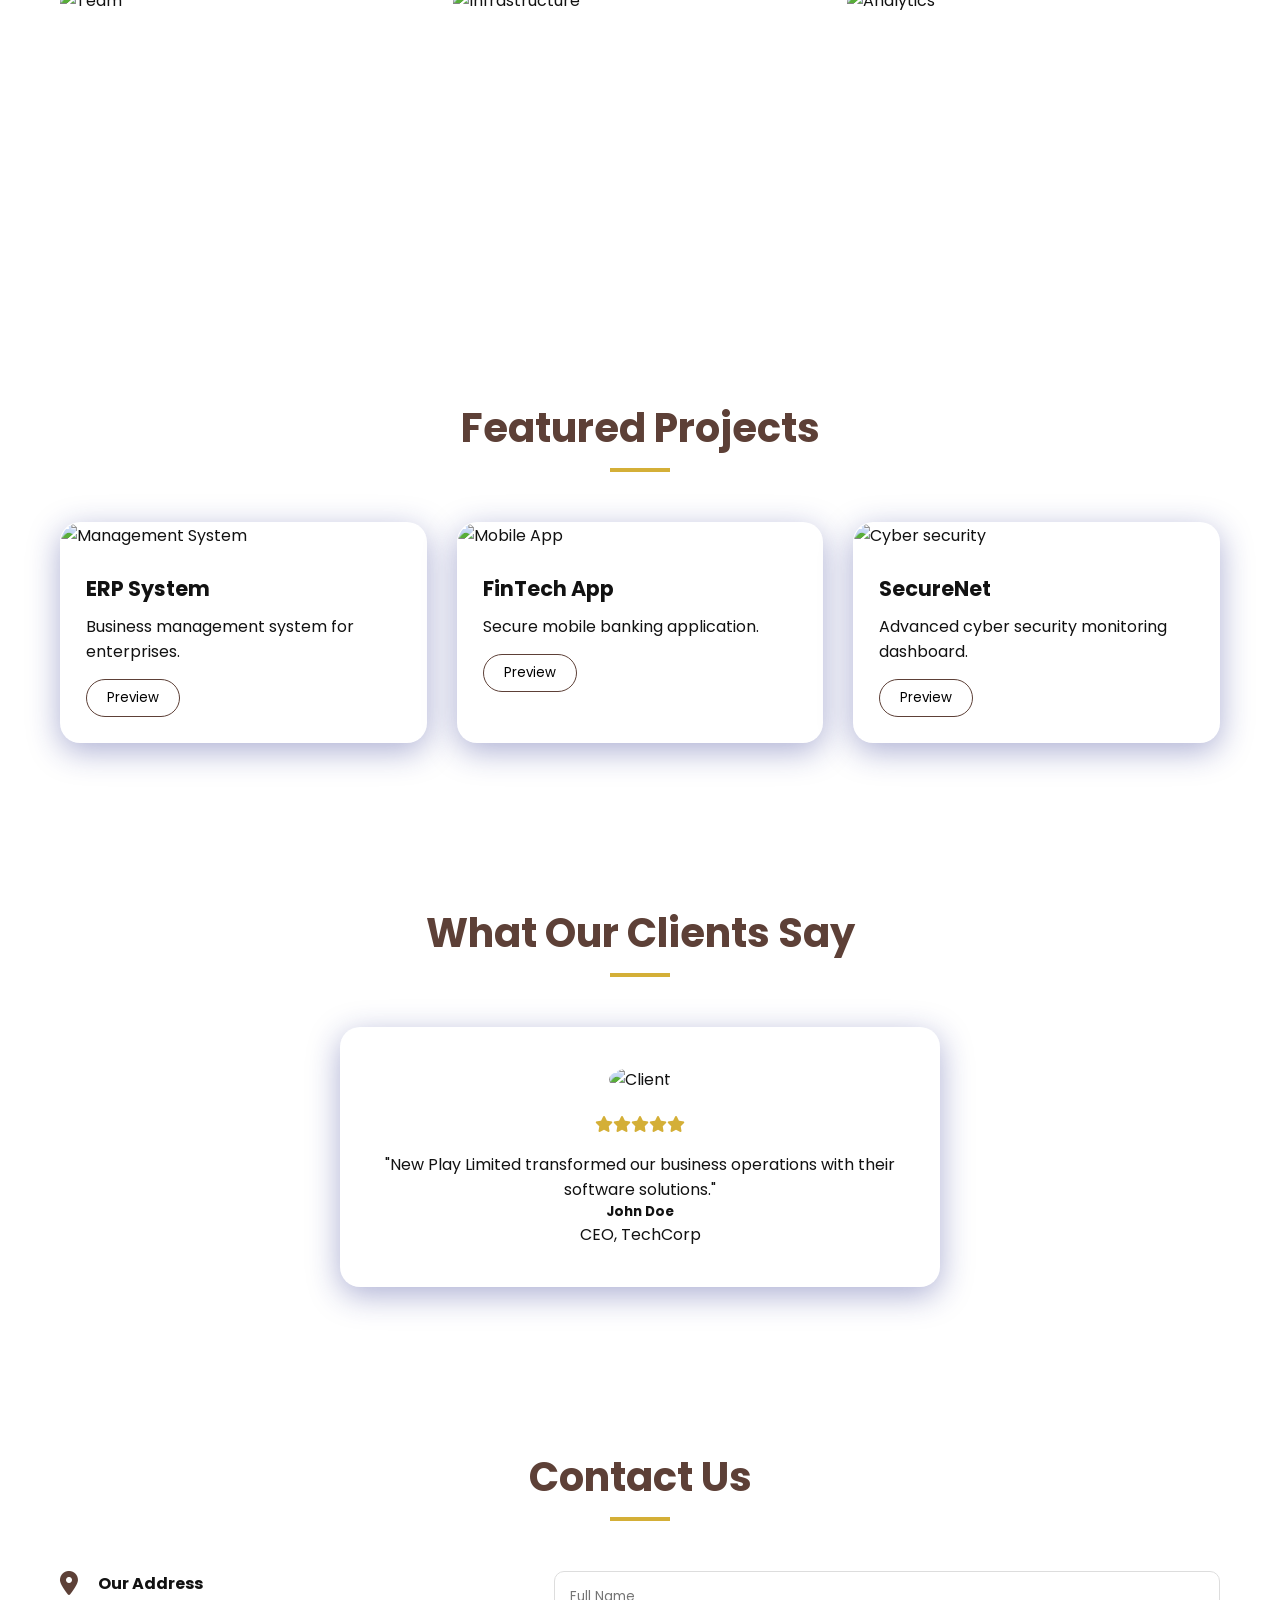
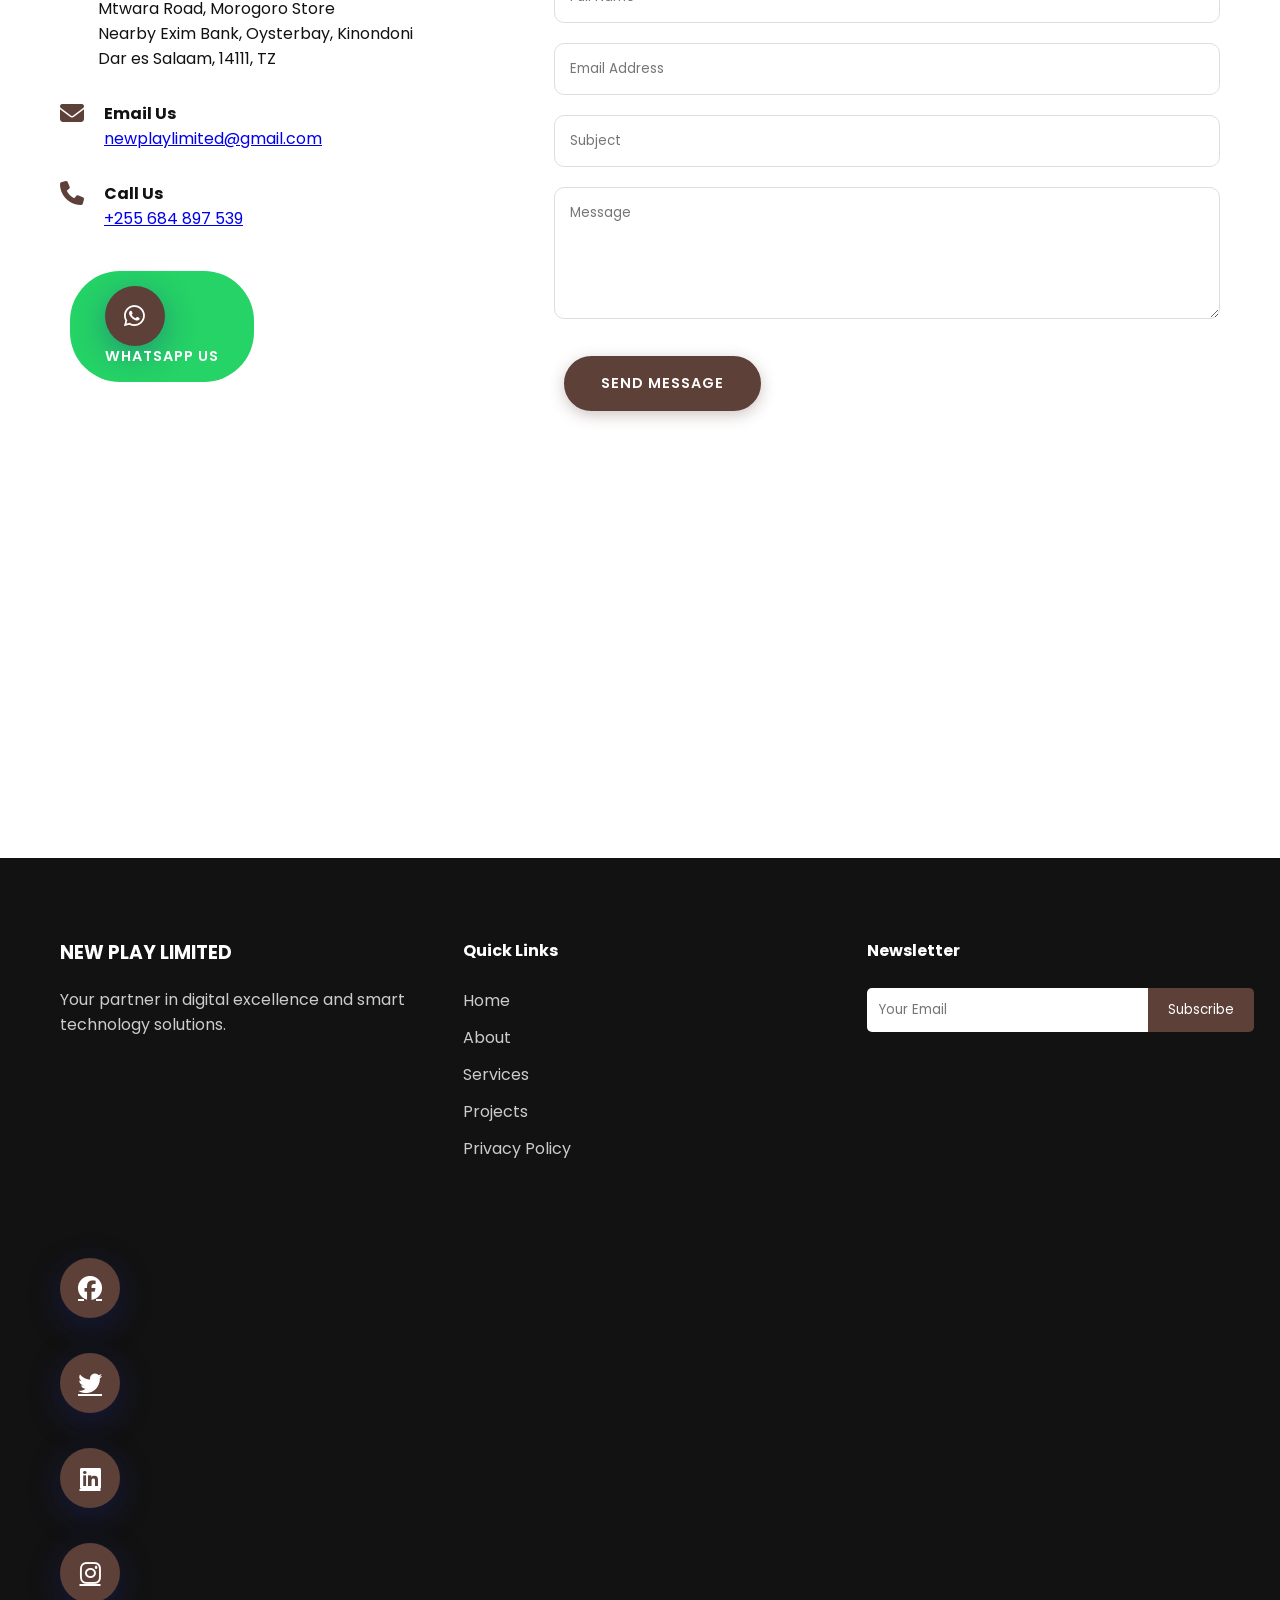
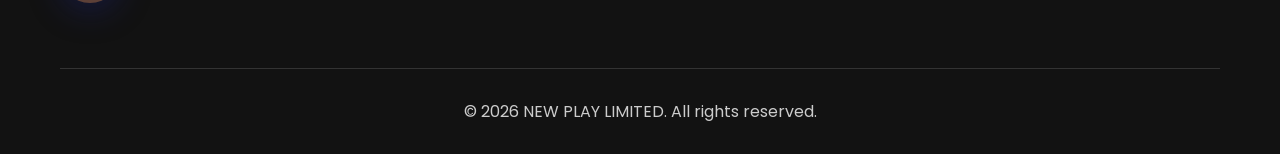
==== commit 271605c5: "Add Privacy Policy, Google verification, and UI enhancements" ====
--- a/website/index.html
+++ b/website/index.html
@@ -350,6 +350,7 @@
                         <li><a href="#about">About</a></li>
                         <li><a href="#services">Services</a></li>
                         <li><a href="#portfolio">Projects</a></li>
+                        <li><a href="privacy.html">Privacy Policy</a></li>
                     </ul>
                 </div>
                 <div class="footer-newsletter">
